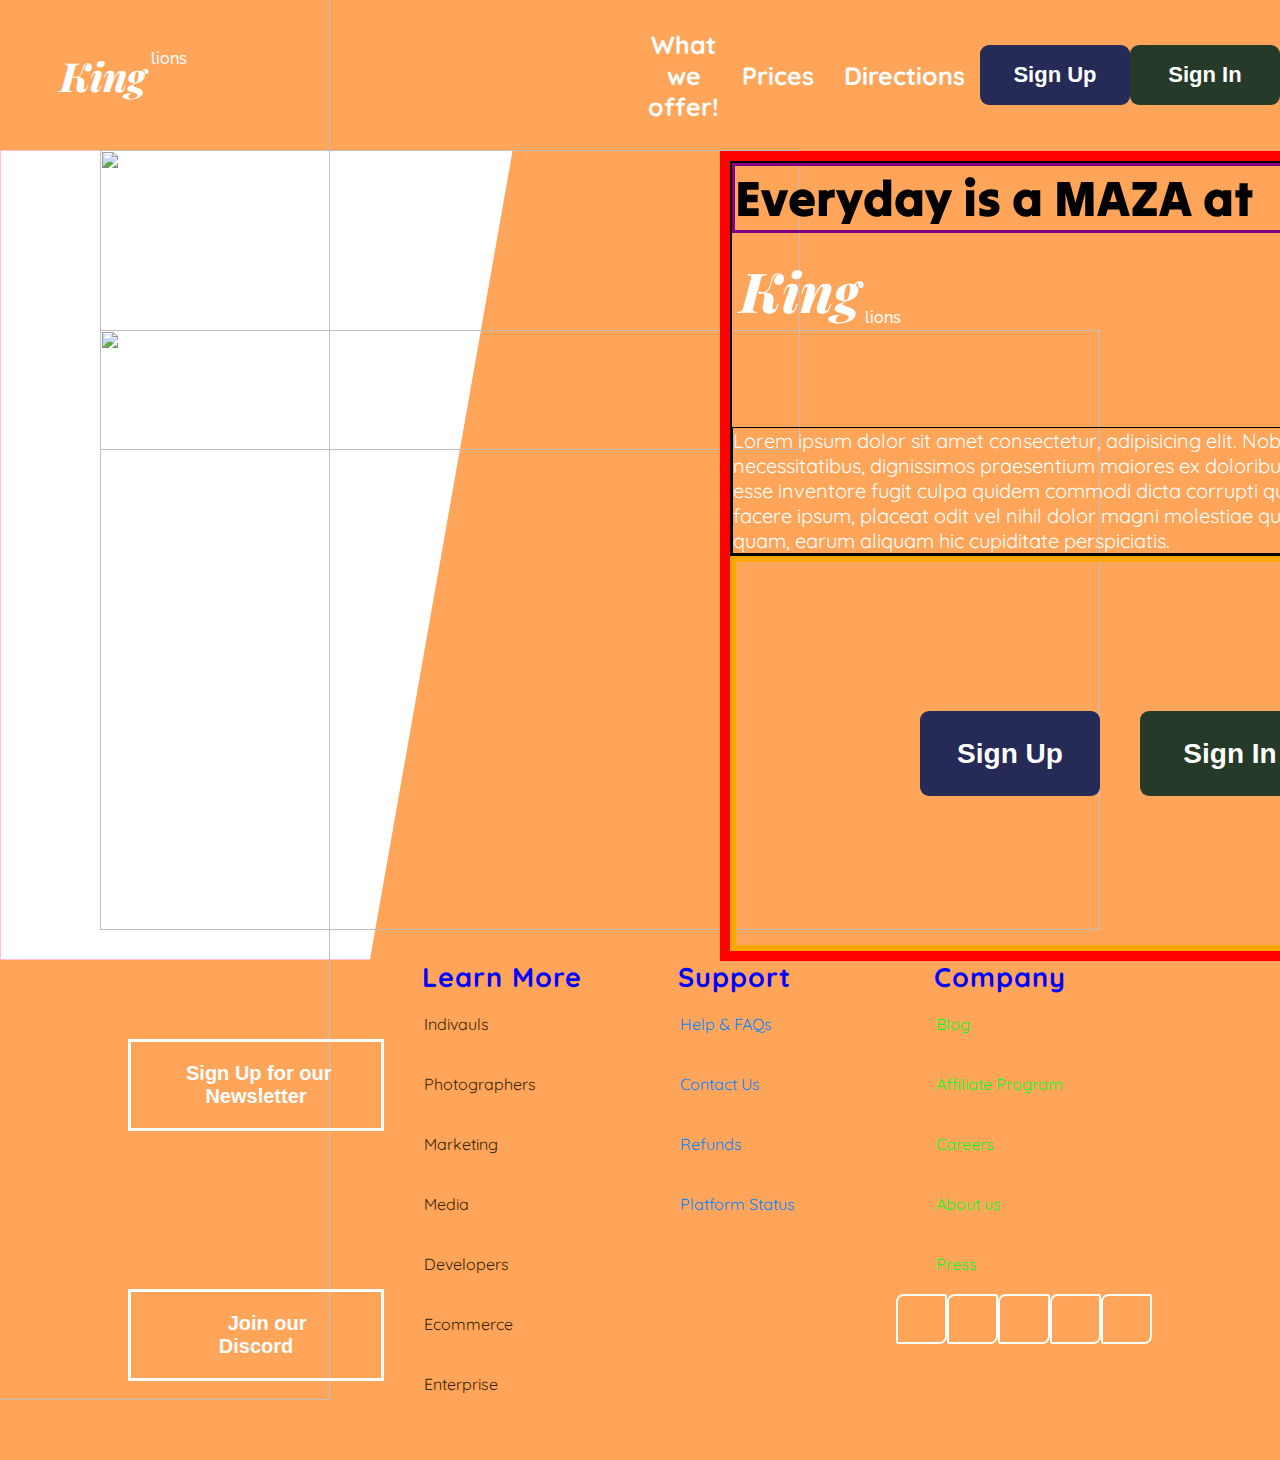
==== index.html @ c0a50154 "another save2" ====
<!DOCTYPE html>
<html lang="en">
<head>
    <meta charset="UTF-8">
    <meta http-equiv="X-UA-Compatible" content="IE=edge">
    <meta name="viewport" content="width=device-width, initial-scale=1.0">
    <link rel="stylesheet" href="https://cdnjs.cloudflare.com/ajax/libs/font-awesome/6.4.0/css/all.min.css" integrity="sha512-iecdLmaskl7CVkqkXNQ/ZH/XLlvWZOJyj7Yy7tcenmpD1ypASozpmT/E0iPtmFIB46ZmdtAc9eNBvH0H/ZpiBw==" crossorigin="anonymous" referrerpolicy="no-referrer" />
    <link rel="preconnect" href="https://fonts.googleapis.com">
    <link rel="preconnect" href="https://fonts.gstatic.com" crossorigin>
    <link href="https://fonts.googleapis.com/css2?family=Bebas+Neue&family=Inter&family=Nanum+Gothic&family=Noto+Serif+Khojki&family=Nunito:wght@300&family=Playfair+Display&family=Nanum+Gothic&=Poppins&family=Quicksand&family=Raleway&family=Raleway+Dots&family=Sono&family=Tilt+Warp&display=swap" rel="stylesheet">
    <link rel="stylesheet" href="./,style.css">
    <link rel="icon" href="https://images.template.net/wp-content/uploads/2016/01/13124622/Animal-Logo.jpg">
    <title>Animal thing bruv</title>
</head>
<body>
    <nav>
        <div class="logo">
            <h1 class="logo-text">
                <em>King</em> 
            </h1>
            <h4 class="smaller-logo-text">lions</h4>
        </div>
        <div class="right-side">
        <div class="dropdown">
            <div class="top-part">
                <h3>What we offer!</h3>
                <span><i class="fa-solid fa-angle-down"></i></span>
            </div>
            
        <div class="bottom-part">
            <ul>
                <a href=""><li>Zone A</li></a>
                <a href=""><li>Zone B</li></a>
                <a href=""><li>Zone C</li></a>
                <a href=""><li>Zone D</li></a>
            </ul>
        </div></div>
        
        <a href=""><h3>
            Prices
        </h3></a>
        <a href=""><h3>
            Directions
        </h3></a>
        <a href="">
            <button class="sign-up">Sign Up</button>
        </a>
        <a href="">
            <button class="sign-in">Sign In</button>
        </a>
    </div>
    </nav>
    <main>
        <section class="placeA">
            <div class="A-picture-mod">
            <img src="https://png.pngtree.com/png-clipart/20220430/original/pngtree-birds-silhouette-png-image_7599520.png" class="A_pic1" loading="lazy" alt="">
            <img src="https://png.pngtree.com/png-clipart/20230417/original/pngtree-lion-head-realistic-ferocious-png-image_9059050.png" class="A_pic2" alt="" loading="lazy">
            <img src="https://kanati.com/wp-content/uploads/impala-shoulder-mount_poseIM108-feature.png" loading="lazy" class="A_pic3" alt="">
        </div>
        </section>

        <section class="placeB">
            <div class="B-text">
              <div class="B-top">
                <div class="B-top-heading">
                <h1 class="B-header">
                    Everyday is a MAZA at </h1><br> <div class="logo1">
                        <h1 class="logo-text1">
                            <em>King</em> 
                        </h1>
                        <h4 class="smaller-logo-text1">lions</h4>
                    </div></div>
                
                <div class="B-text-under"><p class="para-text-B">
                    Lorem ipsum dolor sit amet consectetur, adipisicing elit. Nobis reprehenderit eligendi necessitatibus, dignissimos praesentium maiores ex doloribus sunt totam qui libero esse inventore fugit culpa quidem commodi dicta corrupti quas aperiam. Explicabo facere ipsum, placeat odit vel nihil dolor magni molestiae quo iste consequatur quam, earum aliquam hic cupiditate perspiciatis.
                </p></div></div>
            

            <div class="B-bottom"><a href="">
                <button class="sign-up1">Sign Up</button>
            </a>
            <a href="">
                <button class="sign-in1">Sign In</button>
            </a>
          </div></div>
        </section>
    </main>
    <div class="second-background"></div>
    <footer>
        <div class="butts">
          <a href="#"
            ><button class="newsletter-btn">
              <i class="fa-regular fa-newspaper"></i> &nbsp;Sign Up for our
              Newsletter
            </button></a
          >
          <a href="#"
            ><button class="discord-btn">
              <i class="fa-brands fa-discord"></i> &nbsp; &nbsp; Join our Discord
            </button></a
          >
        </div>
        <div class="learn-more">
          <h2>Learn More</h2>
          <ul>
            <li>
              <a href="#"><p>Indivauls</p></a>
            </li>
            <li>
              <a href="#"><p>Photographers</p></a>
            </li>
            <li>
              <a href="#"><p>Marketing</p></a>
            </li>
            <li>
              <a href="#"><p>Media</p></a>
            </li>
            <li>
              <a href="#"><p>Developers</p></a>
            </li>
            <li>
              <a href="#"><p>Ecommerce</p></a>
            </li>
            <li>
              <a href="#"><p>Enterprise</p></a>
            </li>
          </ul>
        </div>
  
        <div class="Support">
          <h2>Support</h2>
          <ul>
            <li>
              <a href="#"><p>Help & FAQs</p></a>
            </li>
            <li>
              <a href="#"><p>Contact Us</p></a>
            </li>
            <li>
              <a href="#"><p>Refunds</p></a>
            </li>
            <li>
              <a href="#"><p>Platform Status</p></a>
            </li>
          </ul>
        </div>
        <div class="Company">
          <h2>Company</h2>
          <ul>
            <li>
              <a href="#"><p>Blog</p></a>
            </li>
            <li>
              <a href="#"><p>Affiliate Program</p></a>
            </li>
            <li>
              <a href="#"><p>Careers</p></a>
            </li>
            <li>
              <a href="#"><p>About us</p></a>
            </li>
            <li>
              <a href="#"><p>Press</p></a>
            </li>
          </ul>
          <div class="socials">
            <a href="#"><i class="fa-brands fa-2x fa-instagram"></i></a>
            <a href="#"><i class="fa-brands fa-2x fa-facebook-f"></i></a>
            <a href="#"><i class="fa-brands fa-2x fa-twitter"></i></a>
            <a href="#"><i class="fa-brands fa-2x fa-linkedin-in"></i></a>
            <a href="#"><i class="fa-brands fa-2x fa-google"></i></a>
          </div>
        </div>
      </footer>
</body>
</html>
---- ,style.css ----
*{
    padding: 0;
    margin: 0;
    box-sizing: border-box;
    z-index: 10;
}

html{
    font-family: 'Quicksand', sans-serif;
    
}


body {
    background:;
    height: 100%;
    width: 100%;
}

nav {
    height: 150px;
    width: 100%;
    background: #FFA559;
    display: flex;
    justify-content: space-between;
    align-items: center;
}
.logo{
    margin-left: 60px;
    display: flex;
    justify-content: center;
    cursor: pointer;
}
.logo-text{
    font-size: 40px;
    font-family: 'Playfair Display', serif;
    color: white;
    font-weight: 800;
}
.smaller-logo-text{
    font: 32px;
    font-family: 'Raleway', sans-serif;
    font-weight: 500;
    color: white;
    margin-left: 5px;
}
.right-side{
    display: flex;
    align-items: center;
    justify-content: space-evenly;
    height: 100%;
    width: 50%;
}
.dropdown{
    cursor: pointer;
    position: relative;
    display: flex;
    flex-direction: column;
    width: 260px;
    
    
}
.top-part{
    display: flex;
    justify-content: space-evenly;
    align-items: center;
    position: relative;
    width: 100%;
}
h3{
    color: white ;
    font-size: 25px;
    text-align: center;
}
.bottom-part{
    position: absolute;
    width: 100%;
    top: 100%;
    z-index: 40;
    display: none ;
}

.dropdown ul li {
    list-style:none;
    padding: 10px 0;
    text-align: center;
}
.dropdown ul li:hover {
    background: #ffffff49;
    border: 0.5px solid rgba(0, 0, 0, 0.397);
    border-radius: 5px;
}
.dropdown ul a {
    text-decoration: none;
    color: rgb(0, 0, 0) ;
    font-family: 'Sono', sans-serif;
    text-transform: uppercase;
}




.dropdown i {
    color: white ;
}
a h3 {
    padding: 6px 15px;
    position: relative;
    transition: all 0.2s ease-in;
    text-decoration: none;
    
}

a h3:hover {
    transform: scale(1.1);
    text-decoration: underline grey 
}

a  {
    text-decoration: none;
}

.sign-up {
    padding: 11px 30px;
    text-align: center;
    display: flex;
    justify-content: center;
    align-items: center;
    background: #262A56;
    color: #fff;
    border: none;
    border-radius: 9px;
    height: 60px;
    width: 150px;
    font-size: 22px;
    font-weight: 600;
    cursor: pointer;
        transition: transform 0.3s ease-in-out;

}
.sign-in {
    padding: 19px 30px;
    text-align: center;
    display: flex;
    justify-content: center;
    align-items: center;
    background: #263A29;
    color: #fff;
    border: none;
    border-radius: 9px;
    height: 60px;
    width: 150px;
    font-size: 22px;
    font-weight: 600;
    cursor: pointer;
    transition: transform 0.3s ease-in-out;
}
.sign-in:hover {
     background: #355239;
     transform: scale(1.1);
     color: aliceblue;
}
.sign-up:hover {
    background: #31366e;
    transform: scale(1.1);
    color: aliceblue;
}
main {
    height: 90vh;
    width: 100%;
    display: flex;
    border: 1px solid pink;
    
}

.placeA , .placeB{
    width: 50%;
    height: 90vh;
}

.A-picture-mod{
    display: relative;
}

.A_pic1 , .A_pic2 , .A_pic3 {
    position: absolute;
    top: 600px;
}

.A_pic1 {
    width: 700px;
    height: 300px;
    top: 150px;
    z-index: 7;
    left: 100px;

}

.A_pic2 {
    width: 1000px;
    height: 600px;
    z-index:8;
    top: 330px;
    left: 100px;
}

.A_pic3 {
    width: 1500px;
    height: 1500px;
    z-index: 9;
    top: -100px;
    right: 950px;
}

.placeB {
    display: flex;
    flex-direction: column;
}

.B-header {
    font-size: 50px;
    font-family: 'Tilt Warp', cursive;
    position: relative;
}
.logo1{
    margin-left: 60px;
    display: flex;
    justify-content: center;
    cursor: pointer;
    position: absolute;
    left: -50px;
    
}
.logo-text1{
    font-size: 55px;
    font-family: 'Playfair Display', serif;
    color: white;
    font-weight: 800;
    align-self: center;
}
.smaller-logo-text1{
    font: 47px;
    font-family: 'Raleway', sans-serif;
    font-weight: 500;
    color: white;
    margin-left: 5px;
    align-self: end;
}

.second-background {
    position: absolute;
    height: 120vh;
    width: 150vw;
    background: #FFA559;
    bottom: 0;
    z-index: 2;
    transform: rotate(100deg);
    right: -55vw;
}

.para-text-B{
    font-size: 20px;
    color: rgb(255, 255, 255);
    border: 1px solid black;
}

.B-text{
    border: 10px red solid;
    height: 1200px;
    width: 800px;
    justify-content: space-between;
    align-items: end;
    position: relative;
    left:80px;
}

.B-bottom{
    border: 6px solid orange;
    display: flex;
    justify-content: center;
    align-items: center;
    height: 50%;
}
.B-text-under{
    border: 1px soild rgb(255, 238, 0);
}
.B-top{
    border: 2px solid black;
    height: 50%;
    width: 100%
    ;display: flex;
    flex-direction: column;
    justify-content: space-between;
}
.B-header{
    border: 3px solid purple;
}

.sign-up1 {
    padding: 11px 30px;
    text-align: center;
    display: flex;
    justify-content: center;
    align-items: center;
    background: #262A56;
    color: #fff;
    border: none;
    border-radius: 9px;
    height: 85px;
    width: 180px;
    font-size: 28px;
    font-weight: 600;
    cursor: pointer;
        transition: transform 0.3s ease-in-out;
    margin: 0 20px;

}
.sign-in1 {
    padding: 19px 30px;
    text-align: center;
    display: flex;
    justify-content: center;
    align-items: center;
    background: #263A29;
    color: #fff;
    border: none;
    border-radius: 9px;
    height: 85px;
    width: 180px;
    font-size: 28px;
    font-weight: 600;
    cursor: pointer;
    transition: transform 0.3s ease-in-out;
    margin: 0 20px;
}
.sign-in1:hover {
     background: #355239;
     transform: scale(1.1);
     color: aliceblue;
}
.sign-up1:hover {
    background: #31366e;
    transform: scale(1.1);
    color: aliceblue;
}
































footer {
    height: 500px;
    width: 100%;
    display: flex;
    justify-content: center;;
    background-color: #FFA559
}






.butts {
    display: flex;
    flex-direction: column ;
    justify-content: space-around;
    width: 20%;
    
}

.newsletter-btn {
    padding: 20px 40px;
    background-color: transparent;
    color: white;
    border: 3px solid white;
    border-radius: 0.5px;
    cursor: pointer;
    font-size: 20px;
    transition:all .3s ease;
    font-weight: 600;
}
.newsletter-btn:hover {
    background-color: white;
    color: black;
}

.discord-btn {
    padding: 20px 50px;
    background-color: transparent;
    color: white;
    border: 3px solid white;
    border-radius: 0.5px;
    cursor: pointer;
    font-size: 20px;
    transition:all .3s ease;
    font-weight: 600;
}

.discord-btn:hover {
    background-color: white;
    color: black;
    
}

.learn-more ul li {
    list-style: none ;
    display: flex;
    flex-direction: column ;
    justify-content: center;
    
}

.learn-more ul li a {
    margin:20px 40px ;
    text-decoration: none;
    color: rgb(54, 34, 7);
    transition: all .3s ease-in-out;
}

.Support {
    width: 20%;
    
}
.Company {
    width: 20%;
}
.learn-more {
    width: 20%;
}

.Support ul li {
    list-style: none ;
    display: flex;
    flex-direction: column ;
}

.Support ul li a {
    margin:20px 40px ;
    text-decoration: none;
    color: rgb(0, 132, 255);
    transition: all .3s ease-in-out;
}
.Company ul li {
    list-style: none ;
    display: flex;
    flex-direction: column ;
    justify-content: space-evenly;
}

.Company ul li a {
    margin:20px 40px ;
    text-decoration: none;
    color: rgb(0, 255, 34);
    transition: all .3s ease-in-out;
}

h2 {
    font-size: 27px;
    color: blue;
    margin-left: 38px;
    letter-spacing: 1px;
}

.socials {
    display: flex;
    justify-content: space-evenly;
}

.socials a  {
    color: rgb(255, 0, 0);
    transition: all .3s ease-in-out;
    border: 2px solid white;
    border-radius: 15% 5%;
    width: 55px;
    height: 50px;
    padding-left: 9px;
    padding-top: 4px;
}

.socials a:hover{
    color: rgb(0, 0, 0);
    background-color: white;;
}

.Company ul li a:hover , .Support ul li a:hover ,.learn-more ul li a:hover  {
    transform: translateX(7px);
    color: white;
}
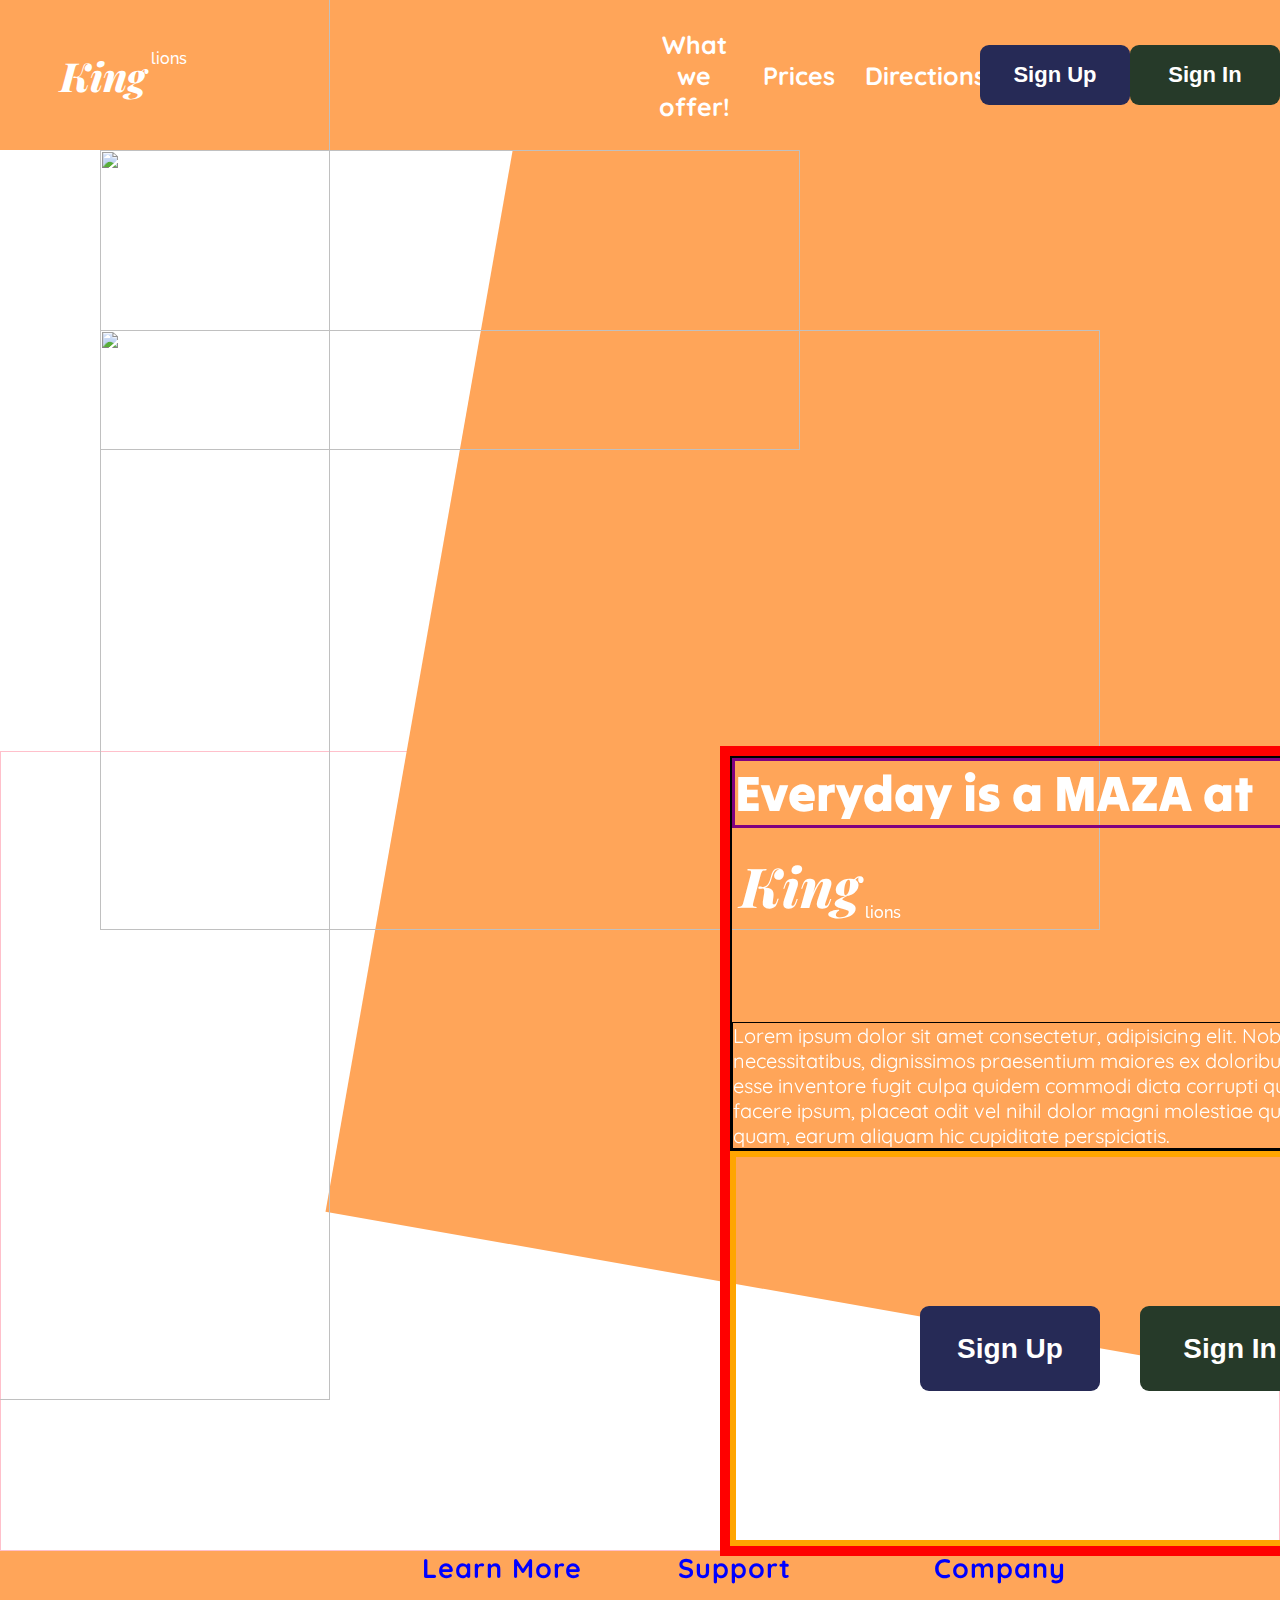
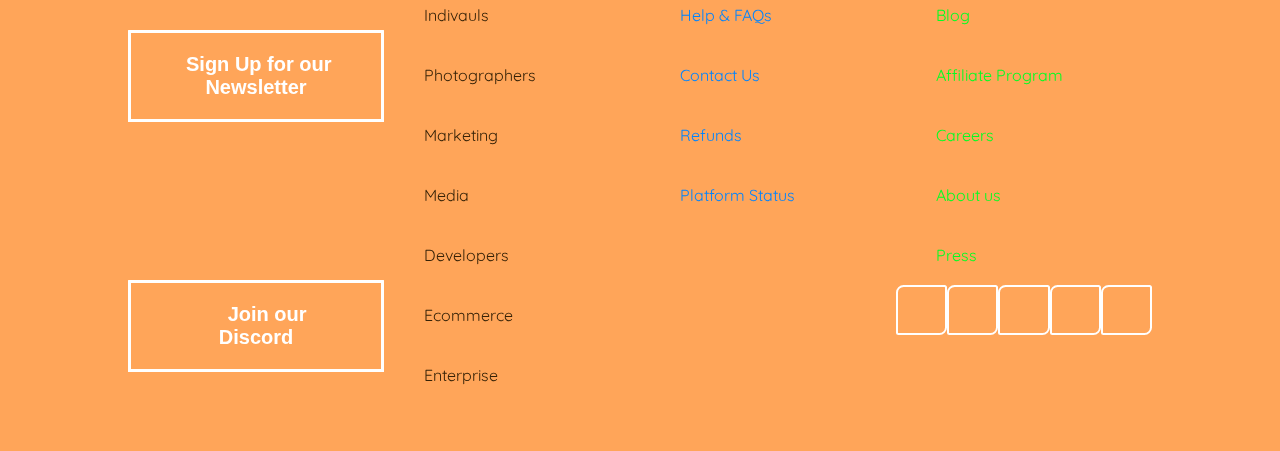
==== commit 41e75e57: "starting js" ====
--- a/index.html
+++ b/index.html
@@ -23,7 +23,7 @@
         <div class="right-side">
         <div class="dropdown">
             <div class="top-part">
-                <h3>What we offer!</h3>
+                <a href=""><h3>What we offer!</h3></a>
                 <span><i class="fa-solid fa-angle-down"></i></span>
             </div>
             
@@ -36,12 +36,12 @@
             </ul>
         </div></div>
         
-        <a href=""><h3>
-            Prices
-        </h3></a>
-        <a href=""><h3>
-            Directions
-        </h3></a>
+        <div class="mem"><a href=""><h3>
+          Prices
+      </h3></a></div>
+        <div class="mem"><a href=""><h3>
+          Directions
+      </h3></a></div>
         <a href="">
             <button class="sign-up">Sign Up</button>
         </a>
@@ -50,6 +50,77 @@
         </a>
     </div>
     </nav>
+    <section id="fake-main">
+        <div class="wrapper">
+          <div class="form-box login">
+            <div class="x-forthe-box"><i class="fa-solid fa-1.5x fa-x"></i></div>
+            <h3>Login</h3>
+            <form action="#">
+              <div class="input">
+                <span class="icons"></span>
+                <input type="email" required placeholder="Enter Email" />
+                <label for="email"><i class="fa-solid fa-envelope"></i></label>
+              </div>
+              <div class="input">
+                <span class="icons"></span>
+                <input type="password" required placeholder="Enter Password" />
+                <label for="password"><i class="fa-solid 2em fa-lock"></i></label>
+              </div>
+              <div class="remeber-forget">
+                <label><input type="checkbox" /> <span> Remeber Me</span></label>
+                <a href="#">Forgot Password?</a>
+              </div>
+              <a href="#"
+                ><button type="submit" class="actual-login">Login</button></a
+              >
+              <div class="register">
+                <p>
+                  Don't have an account?
+                  <a href="#"> Register</a>
+                </p>
+              </div>
+            </form>
+          </div>
+        </div>
+        <div class="wrapper2">
+          <div class="form-box register">
+            <div class="x-forthe-box"><i class="fa-solid fa-1.5x fa-x"></i></div>
+            <h3>Registration</h3>
+            <form action="#">
+              <div class="input">
+                <span class="icons"></span>
+                <input type="text" required placeholder="Enter Username" />
+                <label for="Username"><i class="fa-solid fa-user"></i></label>
+              </div>
+              <div class="input">
+                <span class="icons"></span>
+                <input type="email" required placeholder="Enter Email" />
+                <label for="email"><i class="fa-solid fa-envelope"></i></label>
+              </div>
+              <div class="input">
+                <span class="icons"></span>
+                <input type="password" required placeholder="Enter Password" />
+                <label for="password"><i class="fa-solid 2em fa-lock"></i></label>
+              </div>
+              <div class="remeber-forget">
+                <label
+                  ><input type="checkbox" />
+                  <span> I agree to the Term of Service</span></label
+                >
+              </div>
+              <a href="#"
+                ><button type="submit" class="actual-login">Register</button></a
+              >
+              <div class="register1">
+                <p>
+                  Already have an account?
+                  <a href="#"> Sign In</a>
+                </p>
+              </div>
+            </form>
+          </div>
+        </div>
+    </section>
     <main>
         <section class="placeA">
             <div class="A-picture-mod">
--- a/,style.css
+++ b/,style.css
@@ -24,6 +24,7 @@
     display: flex;
     justify-content: space-between;
     align-items: center;
+    position: relative;
 }
 .logo{
     margin-left: 60px;
@@ -57,8 +58,6 @@
     display: flex;
     flex-direction: column;
     width: 260px;
-    
-    
 }
 .top-part{
     display: flex;
@@ -67,11 +66,7 @@
     position: relative;
     width: 100%;
 }
-h3{
-    color: white ;
-    font-size: 25px;
-    text-align: center;
-}
+
 .bottom-part{
     position: absolute;
     width: 100%;
@@ -98,6 +93,10 @@
 }
 
 
+.mem {
+    width: 130px;
+    position: relative;
+}
 
 
 .dropdown i {
@@ -105,15 +104,29 @@
 }
 a h3 {
     padding: 6px 15px;
-    position: relative;
     transition: all 0.2s ease-in;
     text-decoration: none;
-    
-}
-
-a h3:hover {
-    transform: scale(1.1);
-    text-decoration: underline grey 
+    font-size: 25px;
+    color: white;
+}
+
+nav a h3:after {
+    content: "";
+    background-color: white;
+    position: absolute;;
+    height: 3px;
+    width: 0%;
+    left: 0;
+    bottom: -10px;
+    transition:all 0.8s ease-in-out;
+    transform: scaleX(0);
+}
+nav a h3:hover:after{
+    width: 100%;
+    transform: scaleX(1);
+}
+nav a h3:hover{
+    color: white;;
 }
 
 a  {
@@ -346,6 +359,202 @@
 
 
 
+main {
+    height: 800px;
+    width: 100%;
+    color: white    ;
+    justify-content: space-around;
+    display :flex;
+    align-items: center;
+    
+
+}
+
+main label {
+    color:white ;
+    font-family: 'Poppins', sans-serif
+}
+.wrapper.active {
+    opacity: 100;
+    transform: translateX(450px);
+    transition: opacity 0.5s ease-in;
+    
+}
+.wrapper2.active {
+    opacity: 100;
+    transform: translateX(-505px);
+    transition: opacity 0.5s ease-in;
+}
+
+.x-forthe-box.active {
+
+}
+
+.wrapper2{
+   width: 500px;
+    height: 76%;
+    border: 2px solid white;
+    background-color: rgba(255, 255, 255, 0);
+    backdrop-filter: blur(10px);
+    overflow-x: hidden;
+    border-radius: 10px 27px ;
+    position: relative;
+    opacity: 0;
+}
+
+.wrapper {
+    width: 500px;
+    height: 70%;
+    border: 2px solid white;
+    background-color: rgba(255, 255, 255, 0);
+    backdrop-filter: blur(10px);
+   /* overflow-x: hidden;*/
+    border-radius: 10px 27px ;
+    position: relative;
+    opacity: 0;
+}
+
+.form-box {
+    margin-top: 30px;
+    
+}
+.x-forthe-box {
+    position: absolute;;
+    top: 0;
+    right: 0;
+    background-color: white;
+    color: rgb(20, 20, 158);
+    font-size: 20px;
+    width: 40px;
+    height: 40px;
+    padding: 7px 12.5px ;
+    border-radius: 0px 20px;
+    transition: all 0.7s ease;
+    cursor: pointer;
+}
+.x-forthe-box:hover {
+    
+    background-color: white;
+    color: rgb(0, 0, 0);
+    font-size: 21px;
+    
+}
+
+
+h3 {
+    font-size: 60px;
+    text-align: center;
+}
+main .input  {
+    display: flex;
+    justify-content: center;
+    margin: 40px 0px ;
+}
+
+main .input input {
+    font-family: 'Poppins', sans-serif;
+    width: 80%;
+    height: 40px;
+    background-color: rgba(255, 255, 255, 1);
+    margin: 0px 0px 0px 30px;
+    border: none;
+    
+}
+
+main .input label { 
+    margin: 4px 20px 0px 20px ; ;
+}
+
+.remeber-forget {
+    font-family: 'Poppins', sans-serif;
+    display: flex;
+    justify-content: space-around;
+    margin-bottom: -3%;
+}
+.remeber-forget input {
+    transform: scale(1.5);
+    accent-color: darksalmon;
+}
+
+.remeber-forget span  {
+    font-family: 'Poppins', sans-serif;
+    
+}
+.remeber-forget a  {
+    font-family: 'Poppins', sans-serif;
+    text-decoration: none;
+    color: white;;
+    transition: underline 1s ease;
+}
+
+.remeber-forget a:hover  {
+    font-family: 'Poppins', sans-serif;
+    text-decoration: underline;
+    color: white;;
+}
+
+.actual-login {
+    width: 44%;
+    padding: 15px 40px;
+    background-color: transparent;
+    color: white;
+    border: 3px solid white;
+    border-radius: 5px ;
+    cursor: pointer;
+    font-size: 20px;
+    transition:all .7s ease;
+    font-weight: 600;
+    margin: 50px 29% 10px 28%;
+}
+
+.actual-login:hover  {
+    background-color: rgba(255, 255, 255 );
+    color: black;
+    
+
+
+}
+.register1 p {
+    font-family: 'Poppins', sans-serif;
+    text-align: center;;
+    font-size: 15px;
+}
+
+.register1 a {
+    font-family: 'Poppins', sans-serif;
+    text-decoration: none;
+    color: white;
+    transition: underline 1s ease;
+    font-size: 15px;
+}
+.register1 a:hover {
+    
+    text-decoration: underline;
+   
+}
+
+.register p {
+    font-family: 'Poppins', sans-serif;
+    text-align: center;;
+    font-size: 15px;
+}
+
+.register a {
+    font-family: 'Poppins', sans-serif;
+    text-decoration: none;
+    color: white;
+    transition: underline 1s ease;
+    font-size: 15px;
+}
+.register a:hover {
+    
+    text-decoration: underline;
+   
+}
+
+
+
+
 
 
 
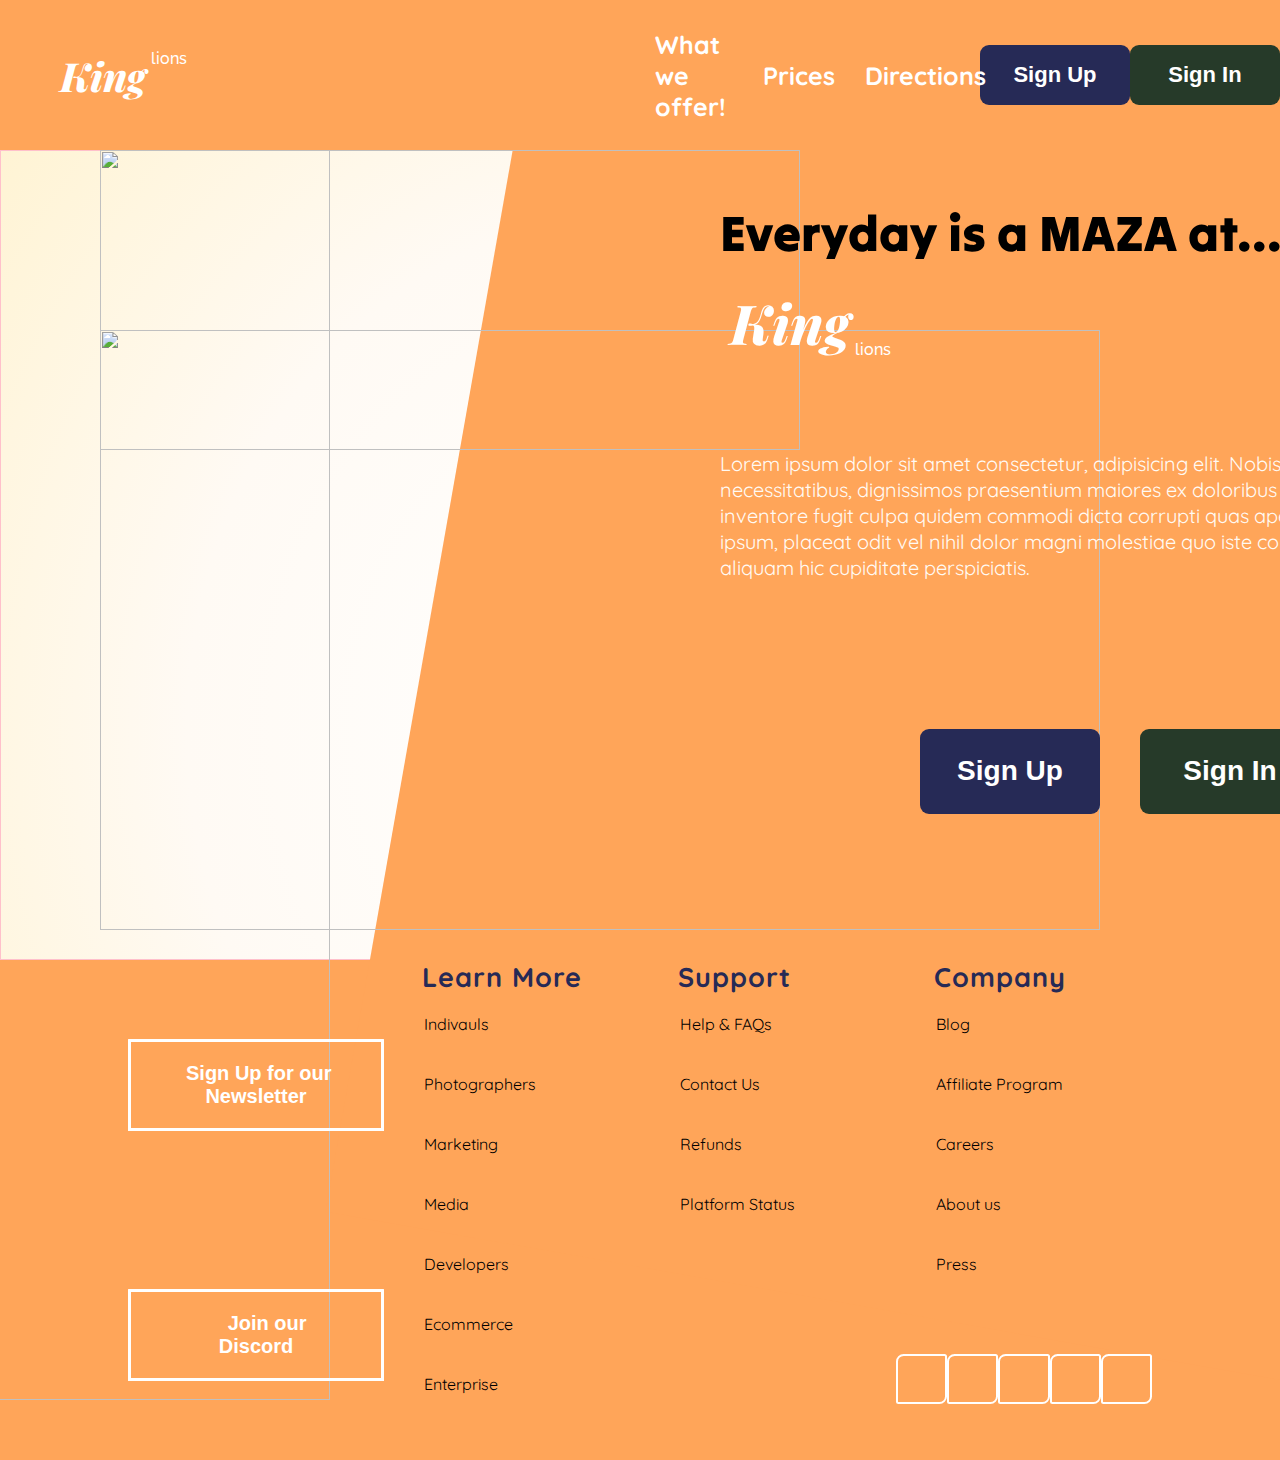
==== commit 929a911a: "just fixed the z-index issue" ====
--- a/index.html
+++ b/index.html
@@ -9,6 +9,7 @@
     <link rel="preconnect" href="https://fonts.gstatic.com" crossorigin>
     <link href="https://fonts.googleapis.com/css2?family=Bebas+Neue&family=Inter&family=Nanum+Gothic&family=Noto+Serif+Khojki&family=Nunito:wght@300&family=Playfair+Display&family=Nanum+Gothic&=Poppins&family=Quicksand&family=Raleway&family=Raleway+Dots&family=Sono&family=Tilt+Warp&display=swap" rel="stylesheet">
     <link rel="stylesheet" href="./,style.css">
+    <script  src="./app.js" defer></script>
     <link rel="icon" href="https://images.template.net/wp-content/uploads/2016/01/13124622/Animal-Logo.jpg">
     <title>Animal thing bruv</title>
 </head>
@@ -23,7 +24,7 @@
         <div class="right-side">
         <div class="dropdown">
             <div class="top-part">
-                <a href=""><h3>What we offer!</h3></a>
+                <h5>What we offer!</h5>
                 <span><i class="fa-solid fa-angle-down"></i></span>
             </div>
             
@@ -58,7 +59,7 @@
             <form action="#">
               <div class="input">
                 <span class="icons"></span>
-                <input type="email" required placeholder="Enter Email" />
+                <input type="email" required placeholder="Enter Email/ Username" />
                 <label for="email"><i class="fa-solid fa-envelope"></i></label>
               </div>
               <div class="input">
@@ -135,7 +136,7 @@
               <div class="B-top">
                 <div class="B-top-heading">
                 <h1 class="B-header">
-                    Everyday is a MAZA at </h1><br> <div class="logo1">
+                    Everyday is a MAZA at... </h1><br> <div class="logo1">
                         <h1 class="logo-text1">
                             <em>King</em> 
                         </h1>
--- a/,style.css
+++ b/,style.css
@@ -2,7 +2,7 @@
     padding: 0;
     margin: 0;
     box-sizing: border-box;
-    z-index: 10;
+    
 }
 
 html{
@@ -12,7 +12,7 @@
 
 
 body {
-    background:;
+    background:radial-gradient(white,#FFFAF4,#FFF2CC);
     height: 100%;
     width: 100%;
 }
@@ -25,6 +25,7 @@
     justify-content: space-between;
     align-items: center;
     position: relative;
+    z-index: 3;
 }
 .logo{
     margin-left: 60px;
@@ -71,8 +72,12 @@
     position: absolute;
     width: 100%;
     top: 100%;
-    z-index: 40;
+    z-index: 5;
     display: none ;
+    background: linear-gradient(40deg,#38383857,#00000049);
+}
+.bottom-part-on{
+    display: block ;
 }
 
 .dropdown ul li {
@@ -101,6 +106,16 @@
 
 .dropdown i {
     color: white ;
+}
+.dropdown i-rotate {
+    color: white ;
+}
+h5{
+    padding: 6px 15px;
+    transition: all 0.2s ease-in;
+    text-decoration: none;
+    font-size: 25px;
+    color: white;
 }
 a h3 {
     padding: 6px 15px;
@@ -189,6 +204,7 @@
 .placeA , .placeB{
     width: 50%;
     height: 90vh;
+    z-index: 2;
 }
 
 .A-picture-mod{
@@ -234,6 +250,7 @@
     font-size: 50px;
     font-family: 'Tilt Warp', cursive;
     position: relative;
+    z-index: 3;
 }
 .logo1{
     margin-left: 60px;
@@ -266,19 +283,20 @@
     width: 150vw;
     background: #FFA559;
     bottom: 0;
-    z-index: 2;
+    z-index: 0;
     transform: rotate(100deg);
     right: -55vw;
 }
 
 .para-text-B{
     font-size: 20px;
-    color: rgb(255, 255, 255);
-    border: 1px solid black;
+    color: #FFFAF4;
+    text-align: start;
+    line-height: 26px;
 }
 
 .B-text{
-    border: 10px red solid;
+    margin-top:50px ;
     height: 1200px;
     width: 800px;
     justify-content: space-between;
@@ -288,26 +306,20 @@
 }
 
 .B-bottom{
-    border: 6px solid orange;
     display: flex;
     justify-content: center;
     align-items: center;
     height: 50%;
 }
-.B-text-under{
-    border: 1px soild rgb(255, 238, 0);
-}
+
 .B-top{
-    border: 2px solid black;
     height: 50%;
     width: 100%
     ;display: flex;
     flex-direction: column;
     justify-content: space-between;
 }
-.B-header{
-    border: 3px solid purple;
-}
+
 
 .sign-up1 {
     padding: 11px 30px;
@@ -359,18 +371,45 @@
 
 
 
-main {
+
+
+
+
+
+
+
+
+
+
+
+
+
+
+
+
+
+
+
+
+
+
+
+
+
+#fake-main {
     height: 800px;
     width: 100%;
     color: white    ;
     justify-content: space-around;
     display :flex;
     align-items: center;
-    
-
-}
-
-main label {
+    position: absolute;
+    left: 3000px;
+    background: linear-gradient(40deg,#38383857,#00000049);
+    z-index: 5;
+}
+
+#fake-main label {
     color:white ;
     font-family: 'Poppins', sans-serif
 }
@@ -397,9 +436,9 @@
     background-color: rgba(255, 255, 255, 0);
     backdrop-filter: blur(10px);
     overflow-x: hidden;
-    border-radius: 10px 27px ;
+    border-radius: 10px  ;
     position: relative;
-    opacity: 0;
+    
 }
 
 .wrapper {
@@ -409,14 +448,13 @@
     background-color: rgba(255, 255, 255, 0);
     backdrop-filter: blur(10px);
    /* overflow-x: hidden;*/
-    border-radius: 10px 27px ;
+    border-radius: 10px ;
     position: relative;
-    opacity: 0;
+    
 }
 
 .form-box {
     margin-top: 30px;
-    
 }
 .x-forthe-box {
     position: absolute;;
@@ -428,9 +466,10 @@
     width: 40px;
     height: 40px;
     padding: 7px 12.5px ;
-    border-radius: 0px 20px;
+    border-radius: 0px 5px;
     transition: all 0.7s ease;
     cursor: pointer;
+    transform: rotate();
 }
 .x-forthe-box:hover {
     
@@ -445,23 +484,24 @@
     font-size: 60px;
     text-align: center;
 }
-main .input  {
+#fake-main .input  {
     display: flex;
     justify-content: center;
     margin: 40px 0px ;
 }
 
-main .input input {
+#fake-main .input input {
     font-family: 'Poppins', sans-serif;
     width: 80%;
     height: 40px;
     background-color: rgba(255, 255, 255, 1);
     margin: 0px 0px 0px 30px;
     border: none;
-    
-}
-
-main .input label { 
+    padding:10px 5px
+    
+}
+
+#fake-main .input label { 
     margin: 4px 20px 0px 20px ; ;
 }
 
@@ -510,9 +550,6 @@
 .actual-login:hover  {
     background-color: rgba(255, 255, 255 );
     color: black;
-    
-
-
 }
 .register1 p {
     font-family: 'Poppins', sans-serif;
@@ -547,9 +584,7 @@
     font-size: 15px;
 }
 .register a:hover {
-    
     text-decoration: underline;
-   
 }
 
 
@@ -589,12 +624,9 @@
     width: 100%;
     display: flex;
     justify-content: center;;
-    background-color: #FFA559
-}
-
-
-
-
+    background-color: #FFA559;
+    z-index: 3;
+}
 
 
 .butts {
@@ -602,7 +634,7 @@
     flex-direction: column ;
     justify-content: space-around;
     width: 20%;
-    
+    z-index: 3;
 }
 
 .newsletter-btn {
@@ -648,21 +680,24 @@
 }
 
 .learn-more ul li a {
-    margin:20px 40px ;
-    text-decoration: none;
-    color: rgb(54, 34, 7);
+    margin:5px 40px ;
+    text-decoration: none;
+    color: #000;
     transition: all .3s ease-in-out;
+    padding: 15px 0;
 }
 
 .Support {
     width: 20%;
-    
+    z-index: 3;
 }
 .Company {
     width: 20%;
+    z-index: 3;
 }
 .learn-more {
     width: 20%;
+    z-index: 3;
 }
 
 .Support ul li {
@@ -672,10 +707,11 @@
 }
 
 .Support ul li a {
-    margin:20px 40px ;
-    text-decoration: none;
-    color: rgb(0, 132, 255);
+    margin:5px 40px ;
+    text-decoration: none;
+    color: #000;
     transition: all .3s ease-in-out;
+    padding: 15px 0;
 }
 .Company ul li {
     list-style: none ;
@@ -685,15 +721,16 @@
 }
 
 .Company ul li a {
-    margin:20px 40px ;
-    text-decoration: none;
-    color: rgb(0, 255, 34);
+    margin:5px 40px ;
+    text-decoration: none;
+    color: #000;
     transition: all .3s ease-in-out;
+    padding: 15px 0;
 }
 
 h2 {
     font-size: 27px;
-    color: blue;
+    color: #262A56;
     margin-left: 38px;
     letter-spacing: 1px;
 }
@@ -701,6 +738,7 @@
 .socials {
     display: flex;
     justify-content: space-evenly;
+    margin-top: 60px
 }
 
 .socials a  {
@@ -720,15 +758,15 @@
 }
 
 .Company ul li a:hover , .Support ul li a:hover ,.learn-more ul li a:hover  {
-    transform: translateX(7px);
-    color: white;
-}
-
-
-
-
-
-
-
-
-
+    transform: translateX(10px);
+    color: white;
+}
+
+
+
+
+
+
+
+
+
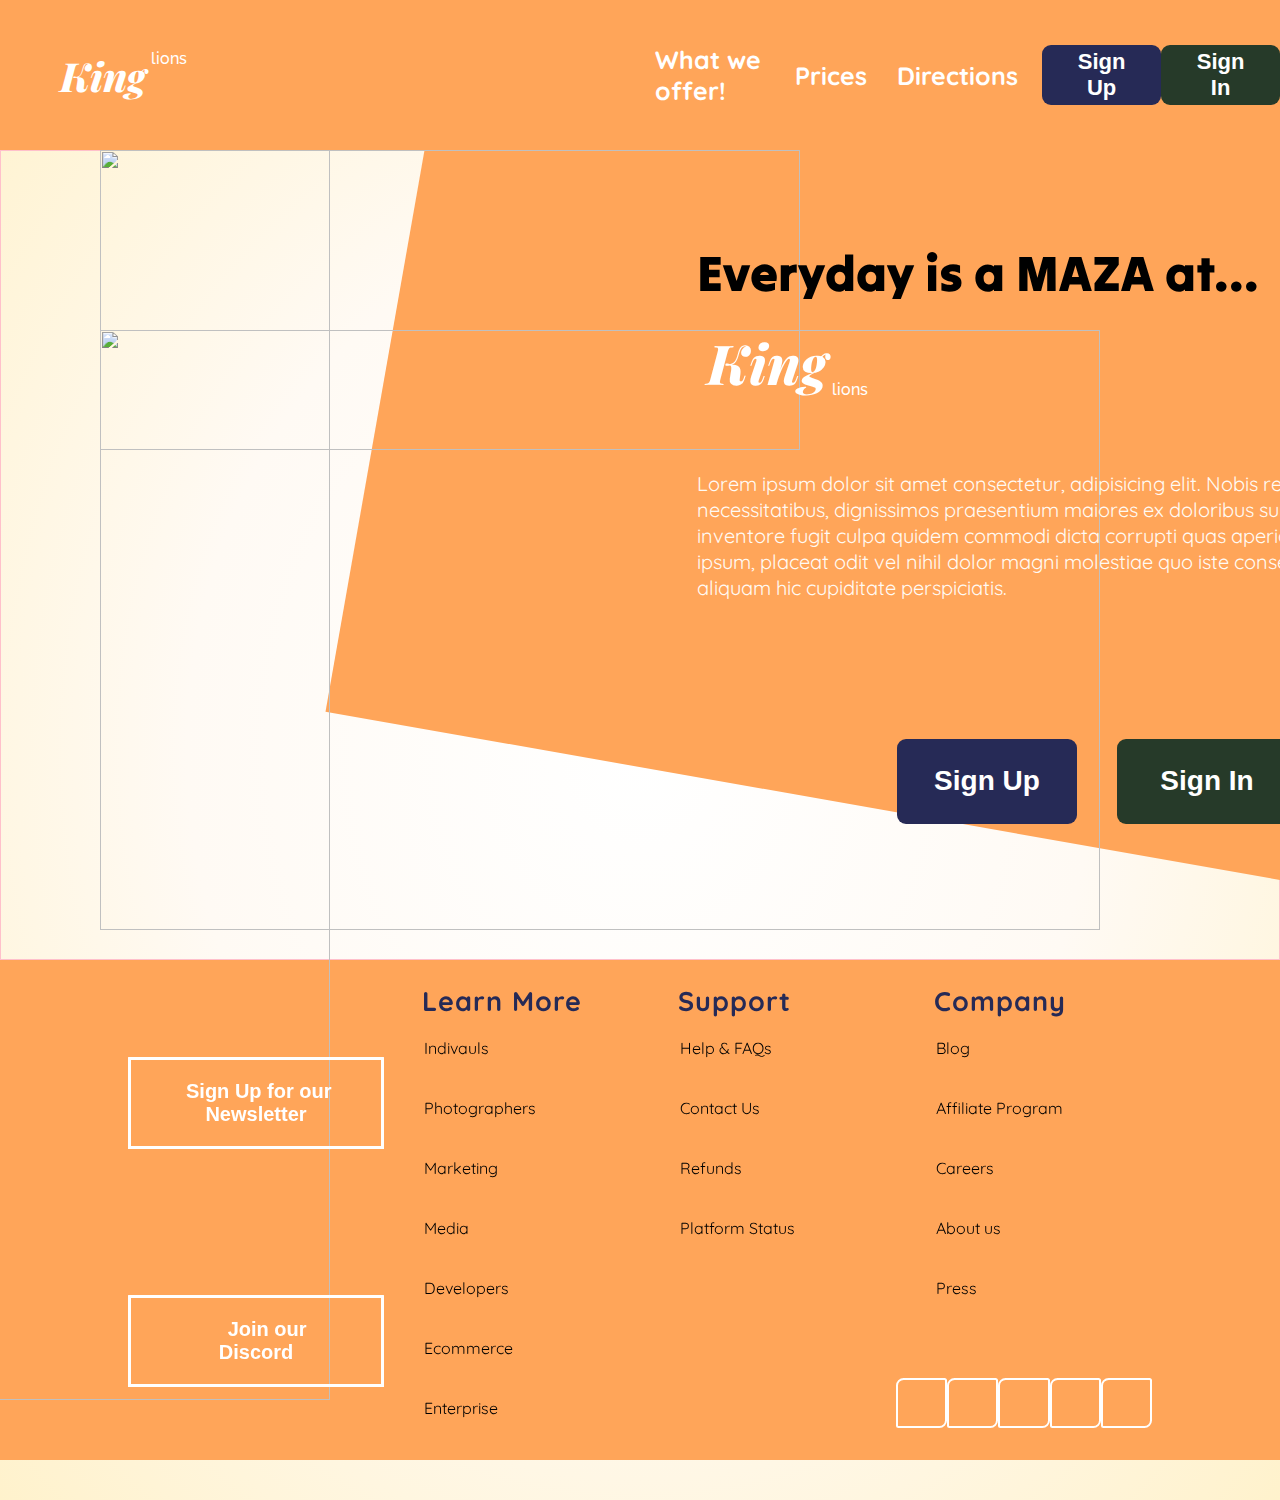
==== commit 3ae396cb: "almost done" ====
--- a/index.html
+++ b/index.html
@@ -30,10 +30,10 @@
             
         <div class="bottom-part">
             <ul>
-                <a href=""><li>Zone A</li></a>
-                <a href=""><li>Zone B</li></a>
-                <a href=""><li>Zone C</li></a>
-                <a href=""><li>Zone D</li></a>
+                <a href=""><li>Zone A <span><div class="caret"></div></span></li></a>
+                <a href=""><li><span><div class="caret1"></div></span>Zone B </li></a>
+                <a href=""><li>Zone C <span><div class="caret"></div></span></li></a>
+                <a href=""><li><span><div class="caret1"></div></span>Zone D </li></a>
             </ul>
         </div></div>
         
@@ -43,15 +43,14 @@
         <div class="mem"><a href=""><h3>
           Directions
       </h3></a></div>
-        <a href="">
+        
             <button class="sign-up">Sign Up</button>
-        </a>
-        <a href="">
+        
             <button class="sign-in">Sign In</button>
-        </a>
+        
     </div>
     </nav>
-    <section id="fake-main">
+    <section class="fake-main">
         <div class="wrapper">
           <div class="form-box login">
             <div class="x-forthe-box"><i class="fa-solid fa-1.5x fa-x"></i></div>
@@ -59,8 +58,8 @@
             <form action="#">
               <div class="input">
                 <span class="icons"></span>
-                <input type="email" required placeholder="Enter Email/ Username" />
-                <label for="email"><i class="fa-solid fa-envelope"></i></label>
+                <input type="text" required placeholder="Enter Email/ Username" />
+                <label for="Username"><i class="fa-solid fa-envelope"></i></label>
               </div>
               <div class="input">
                 <span class="icons"></span>
@@ -148,12 +147,11 @@
                 </p></div></div>
             
 
-            <div class="B-bottom"><a href="">
+            <div class="B-bottom">
                 <button class="sign-up1">Sign Up</button>
-            </a>
-            <a href="">
+            
                 <button class="sign-in1">Sign In</button>
-            </a>
+            
           </div></div>
         </section>
     </main>
--- a/,style.css
+++ b/,style.css
@@ -13,8 +13,9 @@
 
 body {
     background:radial-gradient(white,#FFFAF4,#FFF2CC);
-    height: 100%;
+    height: 1500px;
     width: 100%;
+    overflow-x: hidden;
 }
 
 nav {
@@ -26,6 +27,8 @@
     align-items: center;
     position: relative;
     z-index: 3;
+    position: sticky;
+    top:0;
 }
 .logo{
     margin-left: 60px;
@@ -66,6 +69,15 @@
     align-items: center;
     position: relative;
     width: 100%;
+}
+.top-part-clicked{
+    border: 1px solid #fff;
+}
+.dropdown:hover  .bottom-part {
+    display: block;
+}
+.dropdown:hover  .top-part {
+    border: 1PX solid #fff;
 }
 
 .bottom-part{
@@ -79,17 +91,52 @@
 .bottom-part-on{
     display: block ;
 }
+.caret {
+    width: 0;
+    height: 0;
+    border-top:5px solid transparent;
+    border-bottom: 5px solid transparent;
+    border-left:6px solid rgb(255, 255, 255);
+    transition: 0.4s;
+    right: 80px;
+    position: absolute;
+    top: 15px;
+}
+.caret1 {
+    width: 0;
+    height: 0;
+    border-top:5px solid transparent;
+    border-bottom: 5px solid transparent;
+    border-right:6px solid rgb(255, 254, 254);
+    transition: 0.4s;
+    position: absolute;
+    left: 80px;
+    top: 15px;
+}
+
+
 
 .dropdown ul li {
     list-style:none;
     padding: 10px 0;
-    text-align: center;
+    text-align: end;
+    display: flex;
+    align-items: center;
+    justify-content: center;
+    position: relative;
+
 }
 .dropdown ul li:hover {
     background: #ffffff49;
     border: 0.5px solid rgba(0, 0, 0, 0.397);
     border-radius: 5px;
 }
+.dropdown ul li:hover .caret1 {
+    transform: rotate(-90deg);
+}
+.dropdown ul li:hover .caret {
+    transform: rotate(90deg);
+}
 .dropdown ul a {
     text-decoration: none;
     color: rgb(0, 0, 0) ;
@@ -101,6 +148,7 @@
 .mem {
     width: 130px;
     position: relative;
+    right: 30px;
 }
 
 
@@ -127,13 +175,13 @@
 
 nav a h3:after {
     content: "";
-    background-color: white;
+    background:linear-gradient(90deg,red,blue) ;
     position: absolute;;
     height: 3px;
     width: 0%;
-    left: 0;
+    left: 5px;
     bottom: -10px;
-    transition:all 0.8s ease-in-out;
+    transition:all 0.5s ease-in-out;
     transform: scaleX(0);
 }
 nav a h3:hover:after{
@@ -282,7 +330,7 @@
     height: 120vh;
     width: 150vw;
     background: #FFA559;
-    bottom: 0;
+    bottom: 500px;
     z-index: 0;
     transform: rotate(100deg);
     right: -55vw;
@@ -296,13 +344,13 @@
 }
 
 .B-text{
-    margin-top:50px ;
+    margin-top:90px ;
     height: 1200px;
     width: 800px;
     justify-content: space-between;
     align-items: end;
     position: relative;
-    left:80px;
+    left:57px;
 }
 
 .B-bottom{
@@ -396,61 +444,57 @@
 
 
 
-#fake-main {
-    height: 800px;
+.fake-main.active {
+    height: 1000px;
     width: 100%;
-    color: white    ;
     justify-content: space-around;
     display :flex;
     align-items: center;
+    position: fixed;
+    background: linear-gradient(40deg,#38383857,rgba(0, 0, 0, 0.849));
     position: absolute;
-    left: 3000px;
-    background: linear-gradient(40deg,#38383857,#00000049);
     z-index: 5;
 }
-
-#fake-main label {
+.fake-main {
+    display: block;
+}
+.fake-main * {
+    z-index: 5;
+    
+}
+
+.fake-main label {
     color:white ;
     font-family: 'Poppins', sans-serif
 }
-.wrapper.active {
-    opacity: 100;
-    transform: translateX(450px);
-    transition: opacity 0.5s ease-in;
-    
-}
-.wrapper2.active {
-    opacity: 100;
-    transform: translateX(-505px);
-    transition: opacity 0.5s ease-in;
-}
-
-.x-forthe-box.active {
-
-}
-
-.wrapper2{
-   width: 500px;
-    height: 76%;
+
+.wrapper2.active{
+    width: 500px;
+    height: 650px;
     border: 2px solid white;
     background-color: rgba(255, 255, 255, 0);
     backdrop-filter: blur(10px);
     overflow-x: hidden;
     border-radius: 10px  ;
     position: relative;
-    
-}
-
-.wrapper {
+    display: block;
+}
+.wrapper2{
+    display: none;
+}
+.wrapper{
+    display: none;
+}
+
+.wrapper.active {
     width: 500px;
-    height: 70%;
+    height: 600px;
     border: 2px solid white;
     background-color: rgba(255, 255, 255, 0);
     backdrop-filter: blur(10px);
-   /* overflow-x: hidden;*/
     border-radius: 10px ;
     position: relative;
-    
+    display: block;
 }
 
 .form-box {
@@ -484,13 +528,13 @@
     font-size: 60px;
     text-align: center;
 }
-#fake-main .input  {
+.fake-main .input  {
     display: flex;
     justify-content: center;
     margin: 40px 0px ;
 }
 
-#fake-main .input input {
+.fake-main .input input {
     font-family: 'Poppins', sans-serif;
     width: 80%;
     height: 40px;
@@ -501,7 +545,7 @@
     
 }
 
-#fake-main .input label { 
+.fake-main .input label { 
     margin: 4px 20px 0px 20px ; ;
 }
 
@@ -626,6 +670,7 @@
     justify-content: center;;
     background-color: #FFA559;
     z-index: 3;
+    padding-top: 24px;
 }
 
 
